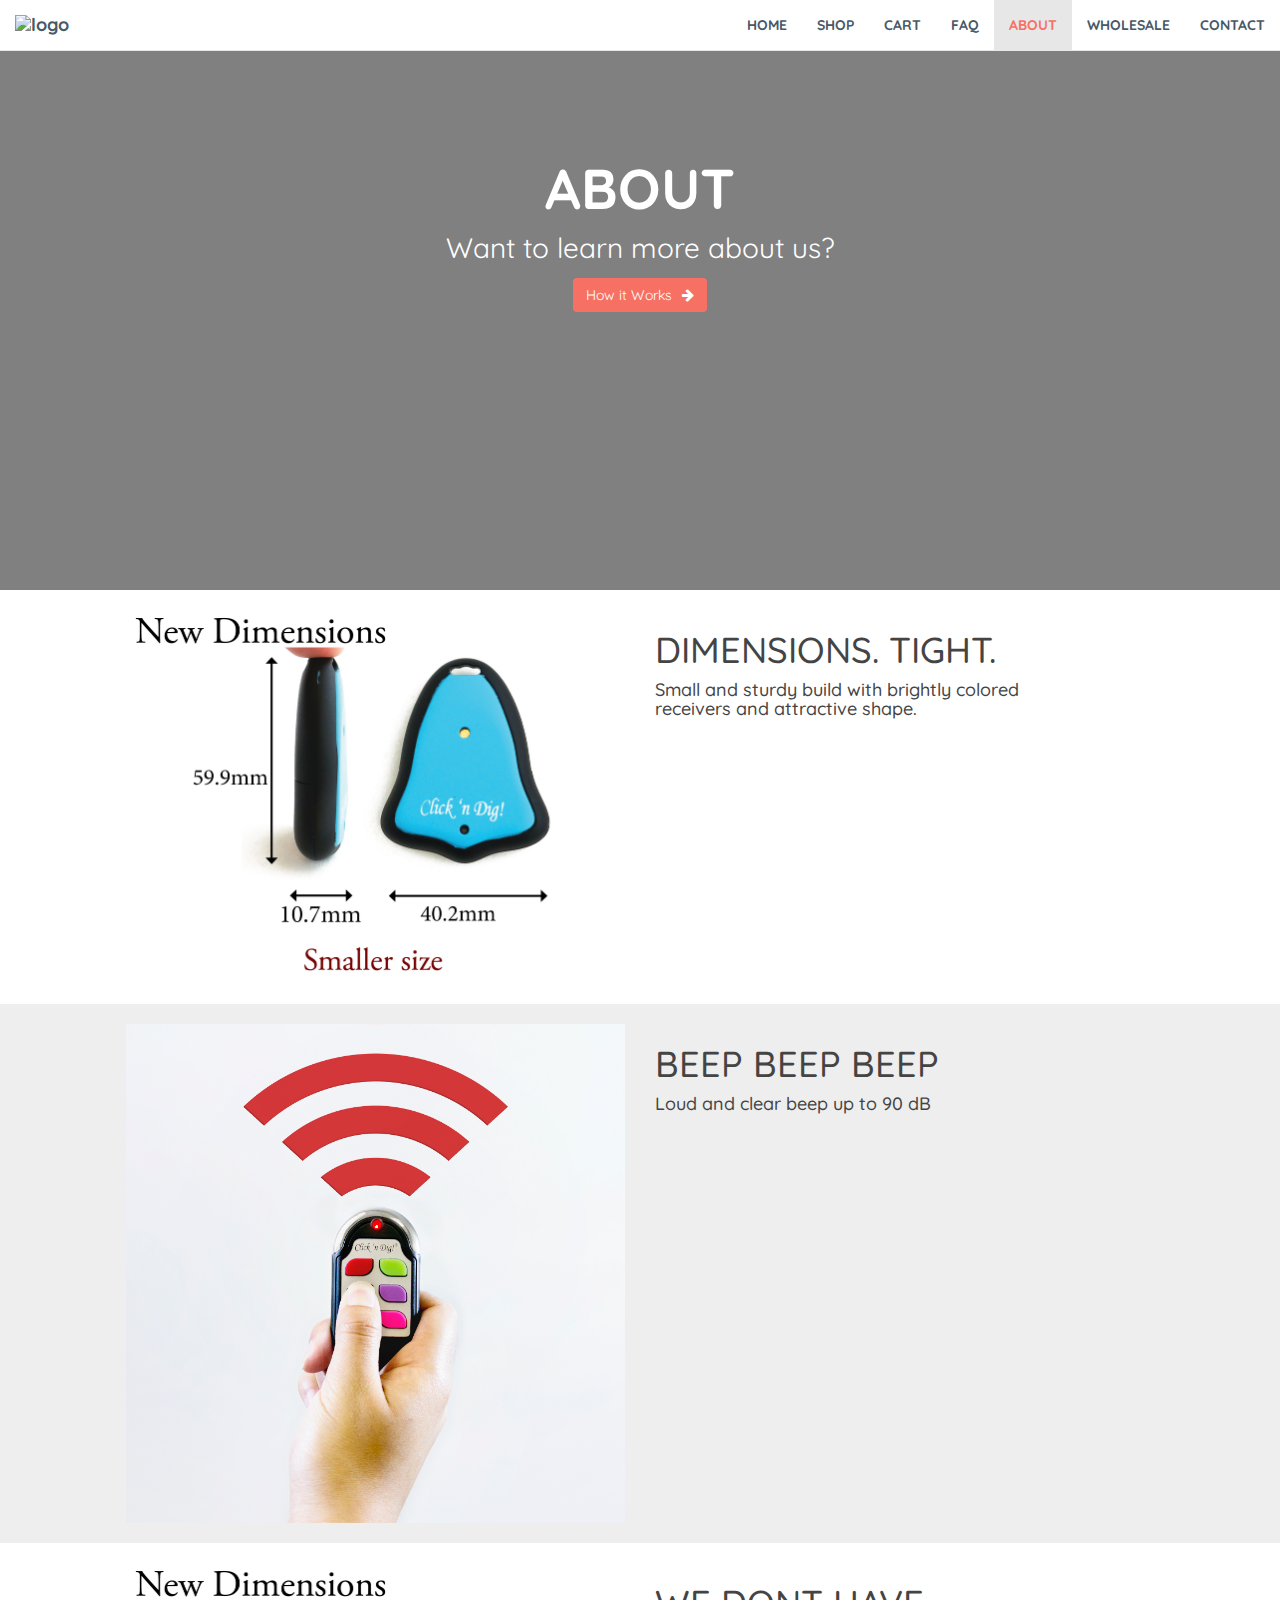
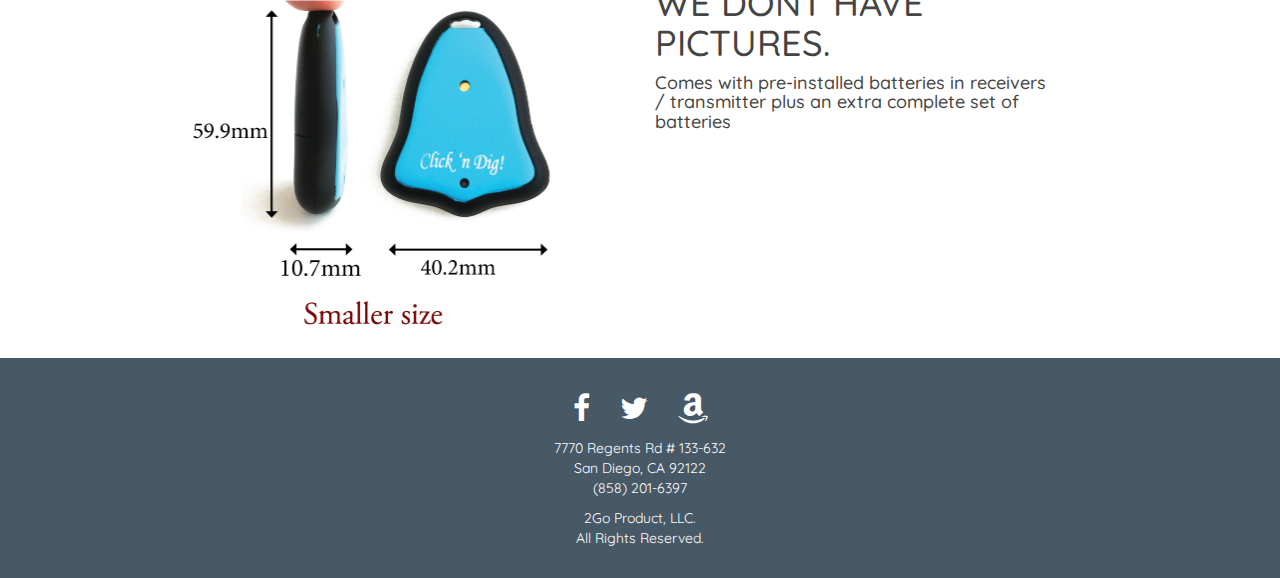
==== about.html @ 42eb3b75 "minor changes to cart & text stuff" ====
<!DOCTYPE html>
<html lang="en">
<head>
    <meta charset="UTF-8" />
    <meta http-equiv="X-UA-Compatible" content="IE-edge,chrome-1">
    <meta name="viewport" content="width=device-width, initial-scale=1.0">
    <title>Click N Dig</title>
    <!-- Latest compiled and minified CSS -->
    <link rel="stylesheet" href="https://maxcdn.bootstrapcdn.com/bootstrap/3.3.7/css/bootstrap.min.css" integrity="sha384-BVYiiSIFeK1dGmJRAkycuHAHRg32OmUcww7on3RYdg4Va+PmSTsz/K68vbdEjh4u" crossorigin="anonymous">
    <!-- Optional theme -->
    <link rel="stylesheet" href="https://maxcdn.bootstrapcdn.com/bootstrap/3.3.7/css/bootstrap-theme.min.css" integrity="sha384-rHyoN1iRsVXV4nD0JutlnGaslCJuC7uwjduW9SVrLvRYooPp2bWYgmgJQIXwl/Sp" crossorigin="anonymous">
    <link href="https://fonts.googleapis.com/css?family=Quicksand:300,400,500,700" rel="stylesheet">
    <link rel="stylesheet" href="css/font-awesome.min.css">
    <link rel="stylesheet" href="css/clickndig.css">
</head>
<body>
<nav class="navbar navbar-default navbar-fixed-top">
    <div class="container-fluid">
        <!-- Brand and toggle get grouped for better mobile display -->
        <div class="navbar-header">
            <button type="button" class="navbar-toggle collapsed" data-toggle="collapse" data-target="#navbar" aria-expanded="false">
                <span class="sr-only">Toggle navigation</span>
                <span class="icon-bar"></span>
                <span class="icon-bar"></span>
                <span class="icon-bar"></span>
            </button>
            <a class="navbar-brand" href="index.html"><img class="navbar-logo-img" src="img/clickndig_logo.png" alt="logo"></a>
        </div>

        <!-- Collect the nav links, forms, and other content for toggling -->
        <div class="collapse navbar-collapse" id="navbar">
          <ul class="nav navbar-nav navbar-right">
              <li><a href="index.html">HOME</a></li>
              <li><a href="shop.html">SHOP</a></li>
              <li><a href="cart.html">CART</a></li>
              <li><a href="faq.html">FAQ</a></li>
              <li class="active"><a href="about.html">ABOUT</a></li>
              <li><a href="wholesale.html">WHOLESALE</a></li>
              <li><a href="contact.html">CONTACT</a></li>
          </ul>
        </div><!-- /.navbar-collapse -->
    </div><!-- /.container-fluid -->
</nav>
<div style="margin-top: 50px">

    <!-- BANNER PICTURE ------------------------------------>
    <div class="jumbotron">
        <div class="container text-center margin-top-50">
            <div class="header-logo">
                ABOUT
            </div>
            <div class="header-subtext">
                Want to learn more about us?
            </div>
            <a href="#" class="launch-modal" data-modal-id="modal-video">
                <button type="button" class="btn buynow-btn">How it Works<span style="padding-left: 10px" class="fa fa-arrow-right" aria-hidden="true"></span></button>
            </a>
        </div>
    </div>

    <!-- FIRST SECTION ------------------------------------>
    <div class="row white-bg">
        <div class="col-sm-1"></div>
        <div class="col-sm-5">
            <img class="img-responsive image-centered" src="img/IconsPics/keyfinder-features8.jpg">
        </div>
        <div class="col-sm-4">
            <h1>DIMENSIONS. TIGHT.</h1>
            <h4>Small and sturdy build with brightly colored receivers and attractive shape.</h4>
        </div>
        <div class="col-sm-2"></div>
    </div>

    <div class="row grey-bg">
        <div class="col-sm-1"></div>
        <div class="col-sm-5">
            <img class="img-responsive image-centered" src="img/IconsPics/Feature%202_center.jpg">
        </div>
        <div class="col-sm-4">
            <h1>BEEP BEEP BEEP</h1>
            <h4>Loud and clear beep up to 90 dB </h4>
        </div>
        <div class="col-sm-2"></div>
    </div>

    <div class="row white-bg">
        <div class="col-sm-1"></div>
        <div class="col-sm-5">
            <img class="img-responsive image-centered" src="img/IconsPics/keyfinder-features8.jpg">
        </div>
        <div class="col-sm-4">
            <h1>WE DONT HAVE PICTURES.</h1>
            <h4> Comes with pre-installed batteries in receivers / transmitter plus an extra complete set of batteries</h4>
        </div>
        <div class="col-sm-2"></div>
    </div>


    <!-- FOOTER ------------------------------------------>
    <div class="footer blue-bg text-center col-xs-12 col-sm-12">
        <i class="fa fa-facebook" aria-hidden="true"></i><i class="fa fa-twitter" aria-hidden="true"></i><i class="fa fa-amazon" aria-hidden="true"></i>
        <br>
        <p>7770 Regents Rd # 133-632<br>San Diego, CA 92122<br>(858) 201-6397</p>
        <p>2Go Product, LLC.<br>All Rights Reserved.</p>
    </div>
</div>

<!-- MODAL -->
<div class="modal fade" id="modal-video" tabindex="-1" role="dialog" aria-labelledby="modal-video-label">
    <div class="modal-dialog" role="document">
        <div class="modal-content">
            <div class="modal-header">
                <button type="button" class="close" data-dismiss="modal" aria-label="Close">
                    <span aria-hidden="true">&times;</span>
                </button>
            </div>
            <div class="modal-body">
                <div class="modal-video">
                    <div class="embed-responsive embed-responsive-16by9">
                        <iframe class="embed-responsive-item" src="https://www.youtube.com/embed/yOgRx6SUD74"
                                webkitallowfullscreen mozallowfullscreen allowfullscreen></iframe>
                    </div>
                </div>
            </div>
        </div>
    </div>
</div>

<script src="https://ajax.googleapis.com/ajax/libs/jquery/1.12.4/jquery.min.js"></script>
<script src="js/clickndig.js"></script>
<!-- Latest compiled and minified JavaScript -->
<script src="https://maxcdn.bootstrapcdn.com/bootstrap/3.3.7/js/bootstrap.min.js" integrity="sha384-Tc5IQib027qvyjSMfHjOMaLkfuWVxZxUPnCJA7l2mCWNIpG9mGCD8wGNIcPD7Txa" crossorigin="anonymous"></script>
</body>
</html>
---- css/clickndig.css ----
body {
    font-family: 'Quicksand', sans-serif;
}

.img-center{
    margin: 0 auto;
    display: block;
}

.bold {
    font-weight: 700;
}

.vertical-align{
    position: relative;
    top: 50%;
    transform: translateY(-50%);
}

.margin-top-50 {
    margin-top: 50px;
}

.margin-top-150 {
    margin-top: 150px;
}
.blue-bg {
    background: #475867;
    padding: 20px;
    color: white;
}
.grey-bg {
    background: #eee;
    padding: 20px;
    color: #444;
}
.white-bg {
    background: #fff;
    padding: 20px;
    color: #444;
}
.section-header {
    font-weight: 700;
    font-size: 2em;
}
.off-color {
    color: #F67164;
}
/* NAVBAR */
.navbar {
    color: #475867;
    background: #fff;
}
.navbar-collapse {
    background: #fff;
    font-weight: 700;
}
.navbar-default .navbar-nav>li>a {
    color: #475867;
}
.navbar-default .navbar-nav>.active>a, .navbar-default .navbar-nav>.active>a:focus, .navbar-default .navbar-nav>.active>a:hover {
    color: #F67164;
}
.navbar-default .navbar-nav>.active>a, .navbar-default .navbar-nav>.open>a {
    -webkit-box-shadow: none;
    -moz-box-shadow: none;
    box-shadow: none;
}
.navbar-brand {
    color: #475867 !important;
    font-weight: 700;
}
.navbar-default .navbar-toggle {
    border: 0;
}
.navbar-default .navbar-toggle:focus, .navbar-default .navbar-toggle:hover {
    background: #fff;
}
.navbar-logo-img {
    height: 150%;
    width: auto;
}
@media (max-width: 766px) {
    .navbar-collapse {
        background: #eee;
        font-weight: 700;
    }
    .navbar-logo-img {
        margin-top: -6px;
    }
}


/* HOME */
.buynow-btn {
    color: #fff;
    background: #F67164;
    margin: 10px;
}
.jumbotron {
    position: relative;
    background: gray no-repeat center center;
    -webkit-background-size: cover;
    -moz-background-size: cover;
    -o-background-size: cover;
    background-size: cover;
    height: 60vh;
    color: white;
    margin: 0;
}
.header-logo {
    font-weight: 700;
    font-size: 4em;
}
.header-subtext {
    font-size: 2em;
}
.image-centered {
    display: block;
    margin-left: auto;
    margin-right: auto
}
.video-container {
    position:relative;
    padding-bottom:56.25%;
    padding-top:30px;
    height:0;
    overflow:hidden;
}
.video {
    position:absolute;
	top:0;
	left:0;
	width:100%;
	height:100%;
}
.reviewer-circle {
  display: inline-block;
  width: 100px;
  height: 100px;
  border-radius: 50%;
  background-repeat: no-repeat;
  background-position: center center;
  background-size: cover;
}
.fa-star {
    font-size: 30px;
    color: #ccc;
}
/* FOOTER */
.footer > .fa {
    font-size: 30px;
    margin: 15px;
}

/***** FAQ *****/
.search-button {
    background: white;
}
.panel > .panel-heading {
    background-image: none;
    background-color: #efefef;
    color: #444;
}

/***** SHOP *****/
.product {
    background: #efefef;
    margin-bottom: 20px;
}
.product-img {
    padding-top: 10px;
}
.product-text {
    padding-left: 20px;
    padding-bottom: 10px;
}
.product-price {
    font-weight: 400;
}
.feature-panel {
    margin-top: 15px;
    border: 0;
}

.container > .panel{
    margin-bottom: 5px;
}

.feature-panel > .panel-heading {
    background: #fff;
    border-top: 1px solid #ddd;
    border-bottom: 1px solid #ddd;
}
/***** Product Modal *****/
.product-modal .modal-body {
    padding: 0;
}
.product-modal .modal-footer {
    text-align: left;
}
/***** Video Modal *****/

#modal-video .modal-backdrop.in {
    filter: alpha(opacity=7);
    opacity: 0.6;
}

#modal-video .modal-content {
    background: none;
    border: 0;
    -moz-border-radius: 0; -webkit-border-radius: 0; border-radius: 0;
    -moz-box-shadow: none; -webkit-box-shadow: none; box-shadow: none;
}

#modal-video .modal-body {
    padding: 0 25px 25px 25px;
}

#modal-video .modal-header {
    padding: 25px 25px 15px 25px;
    text-align: right;
}

#modal-video .modal-header, .modal-footer {
    border: 0;
}

#modal-video .modal-header .close {
    float: none;
    margin: 0;
    font-size: 36px;
    color: #fff;
    font-weight: 300;
    text-shadow: none;
    opacity: 1;
}

/** TABLE STUFF **/
.table>tbody>tr>td, .table>tfoot>tr>td{
    vertical-align: middle;
}
@media screen and (max-width: 600px) {
    table#cart tbody td .form-control{
        width:20%;
        display: inline !important;
    }
    .actions .btn{
        width:36%;
        margin:1.5em 0;
    }

    .actions .btn-info{
        float:left;
    }
    .actions .btn-danger{
        float:right;
    }

    table#cart thead { display: none; }
    table#cart tbody td { display: block; padding: .6rem; min-width:320px;}




    table#cart tfoot td{display:block; }
    table#cart tfoot td .btn{display:block;}

}
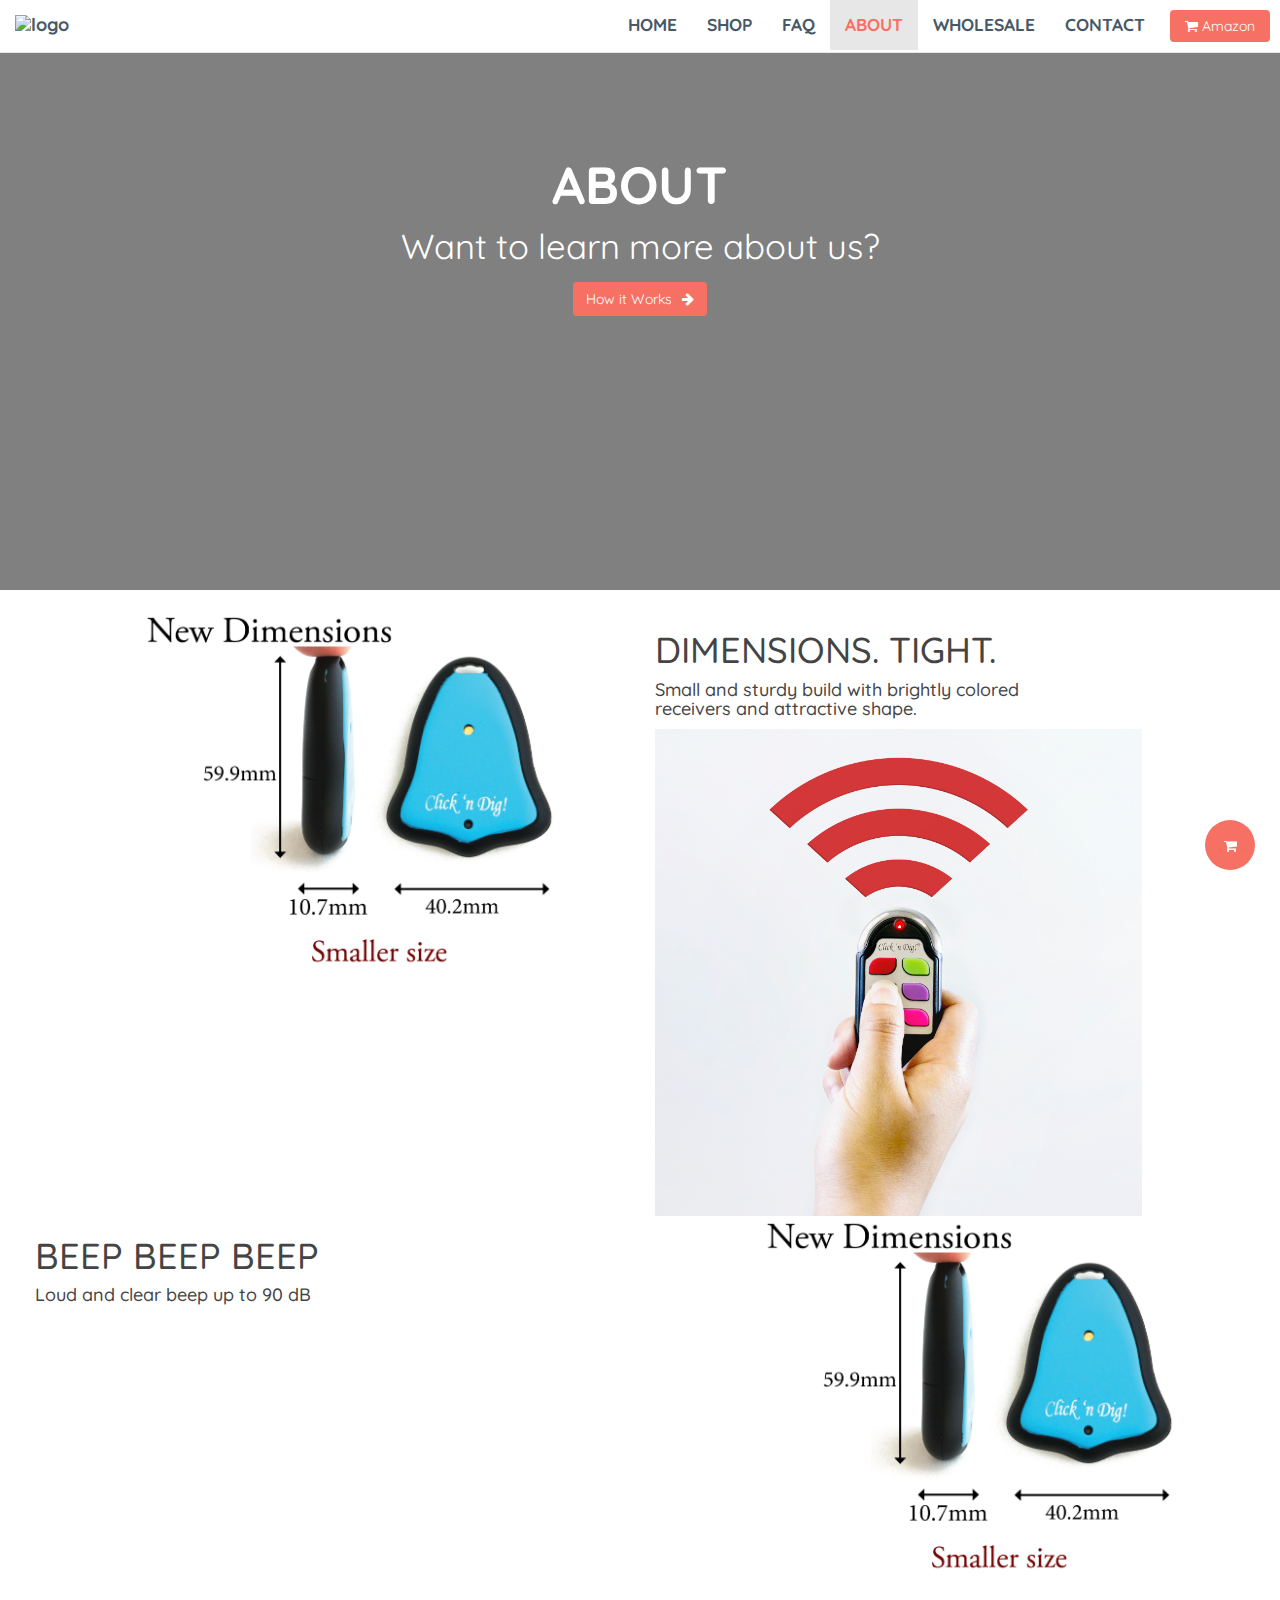
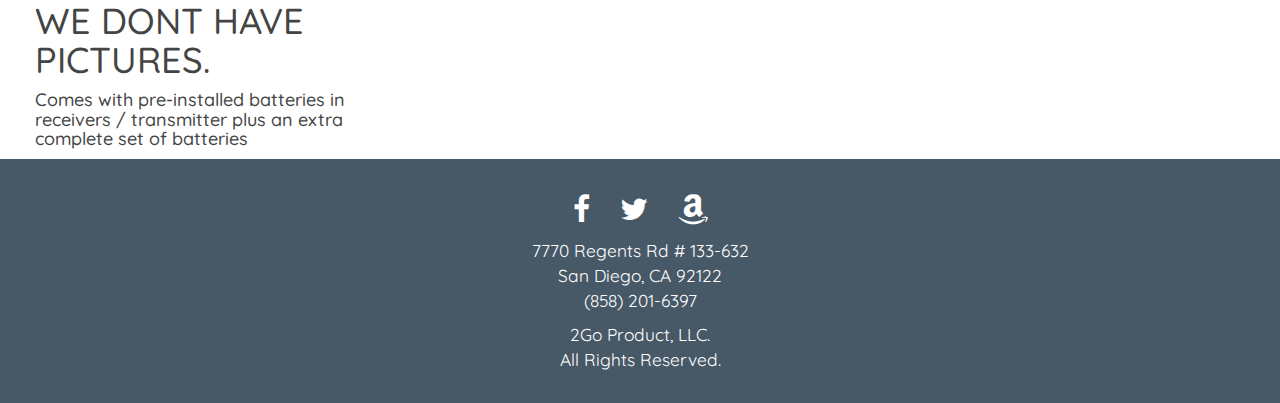
==== commit 82ee3761: "Merge branch 'master' of https://github.com/cleestofuh/COGS187B" ====
--- a/about.html
+++ b/about.html
@@ -24,19 +24,19 @@
                 <span class="icon-bar"></span>
                 <span class="icon-bar"></span>
             </button>
-            <a class="navbar-brand" href="index.html"><img class="navbar-logo-img" src="img/clickndig_logo.png" alt="logo"></a>
+            <a class="navbar-brand" href="home.html"><img class="navbar-logo-img" src="img/clickndig_logo.png" alt="logo"></a>
         </div>
 
         <!-- Collect the nav links, forms, and other content for toggling -->
         <div class="collapse navbar-collapse" id="navbar">
           <ul class="nav navbar-nav navbar-right">
-              <li><a href="index.html">HOME</a></li>
+              <li><a href="home.html">HOME</a></li>
               <li><a href="shop.html">SHOP</a></li>
-              <li><a href="cart.html">CART</a></li>
               <li><a href="faq.html">FAQ</a></li>
               <li class="active"><a href="about.html">ABOUT</a></li>
               <li><a href="wholesale.html">WHOLESALE</a></li>
               <li><a href="contact.html">CONTACT</a></li>
+              <li><a type="button" class="btn buynow-btn" style="color: white; width: 100px; padding: 5px;" href="https://www.amazon.com/Click-n-dig/b/ref=w_bl_hsx_s_off_web_3022598011?ie=UTF8&node=3022598011&field-lbr_brands_browse-bin=Click+n+dig" target="_blank"><i class="fa fa-shopping-cart"></i> Amazon</a></li>
           </ul>
         </div><!-- /.navbar-collapse -->
     </div><!-- /.container-fluid -->
@@ -59,7 +59,7 @@
     </div>
 
     <!-- FIRST SECTION ------------------------------------>
-    <div class="row white-bg">
+    <div class="white-bg">
         <div class="col-sm-1"></div>
         <div class="col-sm-5">
             <img class="img-responsive image-centered" src="img/IconsPics/keyfinder-features8.jpg">
@@ -71,7 +71,7 @@
         <div class="col-sm-2"></div>
     </div>
 
-    <div class="row grey-bg">
+    <div class="grey-bg">
         <div class="col-sm-1"></div>
         <div class="col-sm-5">
             <img class="img-responsive image-centered" src="img/IconsPics/Feature%202_center.jpg">
@@ -83,7 +83,7 @@
         <div class="col-sm-2"></div>
     </div>
 
-    <div class="row white-bg">
+    <div class="white-bg">
         <div class="col-sm-1"></div>
         <div class="col-sm-5">
             <img class="img-responsive image-centered" src="img/IconsPics/keyfinder-features8.jpg">
@@ -126,6 +126,10 @@
     </div>
 </div>
 
+<div class="cart-button col-sm-12 col-xs-12">
+    <a type="button" href="cart.html" class="floatright circle btn buynow-btn"><i class="circle-center fa fa-shopping-cart"></i></a>
+</div>
+
 <script src="https://ajax.googleapis.com/ajax/libs/jquery/1.12.4/jquery.min.js"></script>
 <script src="js/clickndig.js"></script>
 <!-- Latest compiled and minified JavaScript -->
--- a/css/clickndig.css
+++ b/css/clickndig.css
@@ -1,5 +1,6 @@
 body {
     font-family: 'Quicksand', sans-serif;
+    font-size: 13pt;
 }
 
 .img-center{
@@ -46,6 +47,15 @@
 .off-color {
     color: #F67164;
 }
+@media (min-width: 767px) {
+    .grey-bg {
+        background: #fff;
+    }
+    .review-text {
+        margin-left: 100px;
+        margin-right: 100px;
+    }
+}
 /* NAVBAR */
 .navbar {
     color: #475867;
@@ -88,13 +98,18 @@
     .navbar-logo-img {
         margin-top: -6px;
     }
+    .video {
+        position: relative;
+        width: 50%;
+        height: 50%;
+    }
 }
 
 
 /* HOME */
 .buynow-btn {
     color: #fff;
-    background: #F67164;
+    background: #F67164 !important;
     margin: 10px;
 }
 .jumbotron {
@@ -110,7 +125,7 @@
 }
 .header-logo {
     font-weight: 700;
-    font-size: 4em;
+    font-size: 3em;
 }
 .header-subtext {
     font-size: 2em;
@@ -147,6 +162,16 @@
     font-size: 30px;
     color: #ccc;
 }
+@media (min-width: 768px) {
+    #amazon-review {
+        margin-top: -27%;
+    }
+    .video {
+        height: 50%;
+        width: 50%;
+        left: 25.2%;
+    }
+}
 /* FOOTER */
 .footer > .fa {
     font-size: 30px;
@@ -198,6 +223,11 @@
 }
 .product-modal .modal-footer {
     text-align: left;
+}
+@media (min-width: 767px) {
+    .product {
+        background: #fff;
+    }
 }
 /***** Video Modal *****/
 
@@ -266,4 +296,23 @@
     table#cart tfoot td{display:block; }
     table#cart tfoot td .btn{display:block;}
 
+}
+
+.cart-button{
+    position: fixed;
+    bottom: 20px;
+    width: 100%;
+}
+
+.circle {
+    border-radius: 50%;
+    width: 50px;
+    height: 50px;
+}
+
+.circle-center {
+    padding-top: 50%;
+}
+.floatright{
+    float:right;
 }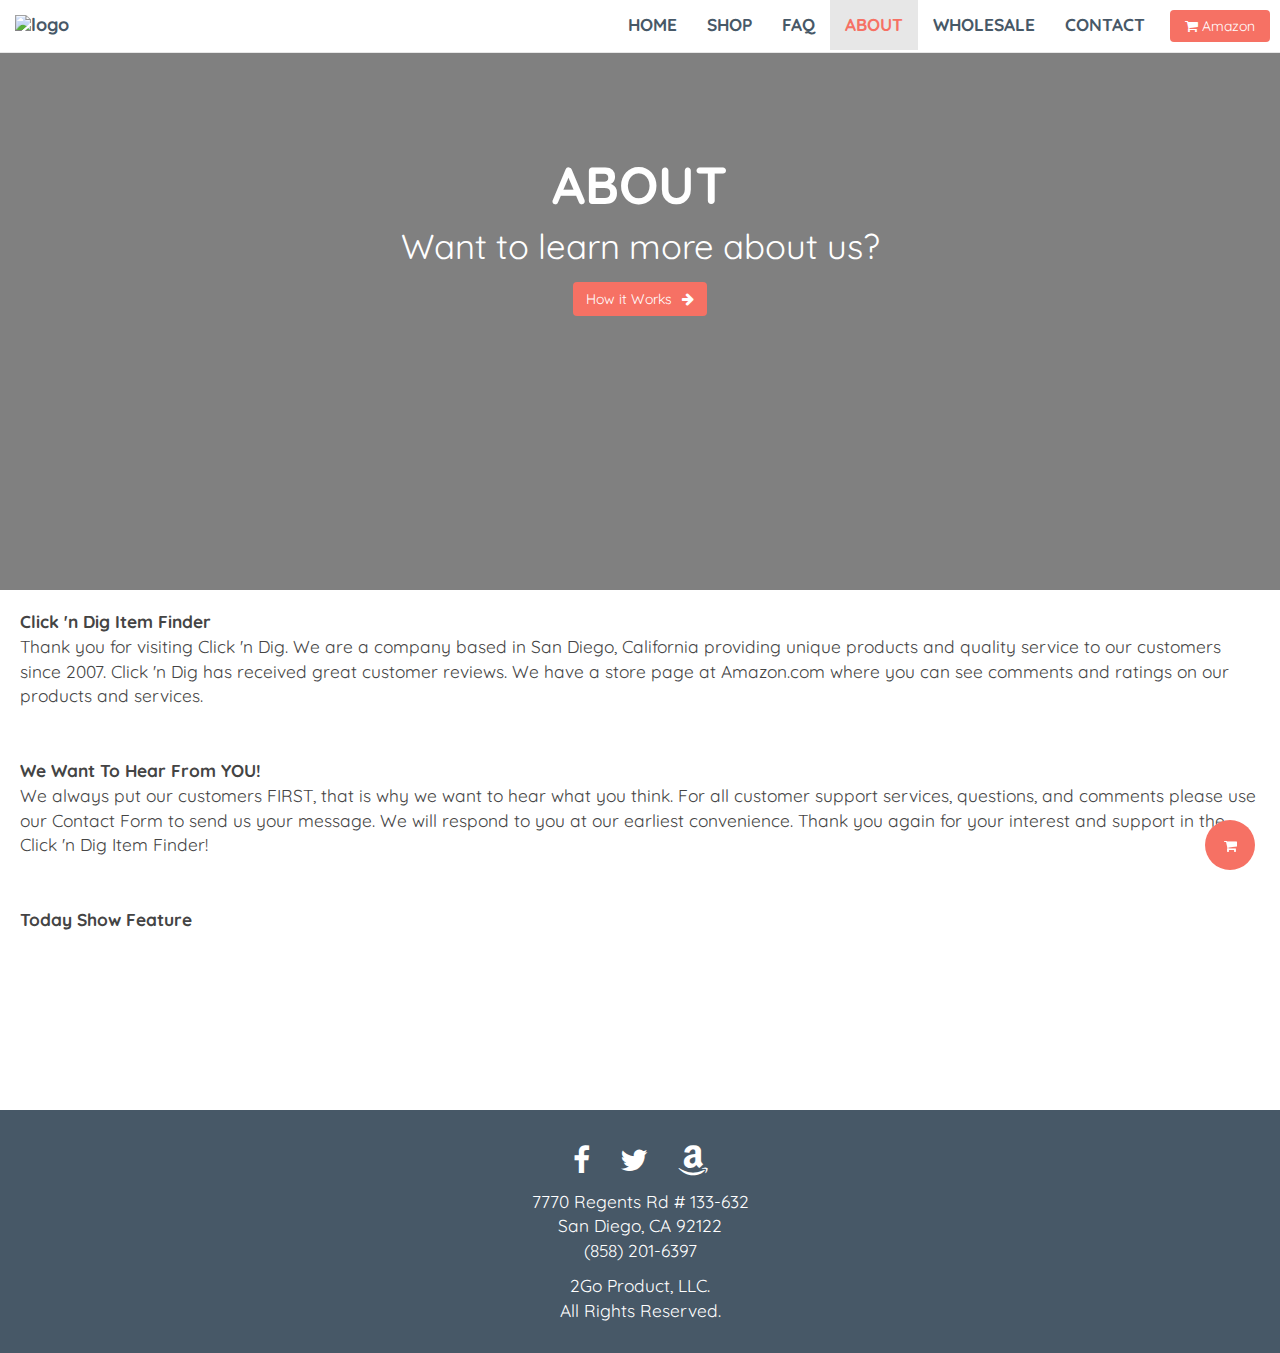
==== commit 20430772: "about page content change" ====
--- a/about.html
+++ b/about.html
@@ -60,41 +60,23 @@
 
     <!-- FIRST SECTION ------------------------------------>
     <div class="white-bg">
-        <div class="col-sm-1"></div>
-        <div class="col-sm-5">
-            <img class="img-responsive image-centered" src="img/IconsPics/keyfinder-features8.jpg">
-        </div>
-        <div class="col-sm-4">
-            <h1>DIMENSIONS. TIGHT.</h1>
-            <h4>Small and sturdy build with brightly colored receivers and attractive shape.</h4>
-        </div>
-        <div class="col-sm-2"></div>
+        <strong>Click 'n Dig Item Finder</strong><br>
+        <p>
+        Thank you for visiting Click 'n Dig. We are a company based in San Diego, California providing unique products and quality service to our customers since 2007.
+        Click 'n Dig has received great customer reviews. We have a store page at Amazon.com where you can see comments and ratings on our products and services.
+        </p>
     </div>
-
     <div class="grey-bg">
-        <div class="col-sm-1"></div>
-        <div class="col-sm-5">
-            <img class="img-responsive image-centered" src="img/IconsPics/Feature%202_center.jpg">
-        </div>
-        <div class="col-sm-4">
-            <h1>BEEP BEEP BEEP</h1>
-            <h4>Loud and clear beep up to 90 dB </h4>
-        </div>
-        <div class="col-sm-2"></div>
+        <strong>We Want To Hear From YOU!</strong>
+        <p>
+        We always put our customers FIRST, that is why we want to hear what you think. For all customer support services, questions, and comments please use our
+        Contact Form to send us your message. We will respond to you at our earliest convenience. Thank you again for your interest and support in the Click 'n Dig Item Finder!
+        </p>
     </div>
-
     <div class="white-bg">
-        <div class="col-sm-1"></div>
-        <div class="col-sm-5">
-            <img class="img-responsive image-centered" src="img/IconsPics/keyfinder-features8.jpg">
-        </div>
-        <div class="col-sm-4">
-            <h1>WE DONT HAVE PICTURES.</h1>
-            <h4> Comes with pre-installed batteries in receivers / transmitter plus an extra complete set of batteries</h4>
-        </div>
-        <div class="col-sm-2"></div>
+        <strong>Today Show Feature</strong>
+        <iframe src="https://player.vimeo.com/video/108513445" width="100%" height="auto" frameborder="0" webkitallowfullscreen mozallowfullscreen allowfullscreen></iframe>
     </div>
-
 
     <!-- FOOTER ------------------------------------------>
     <div class="footer blue-bg text-center col-xs-12 col-sm-12">
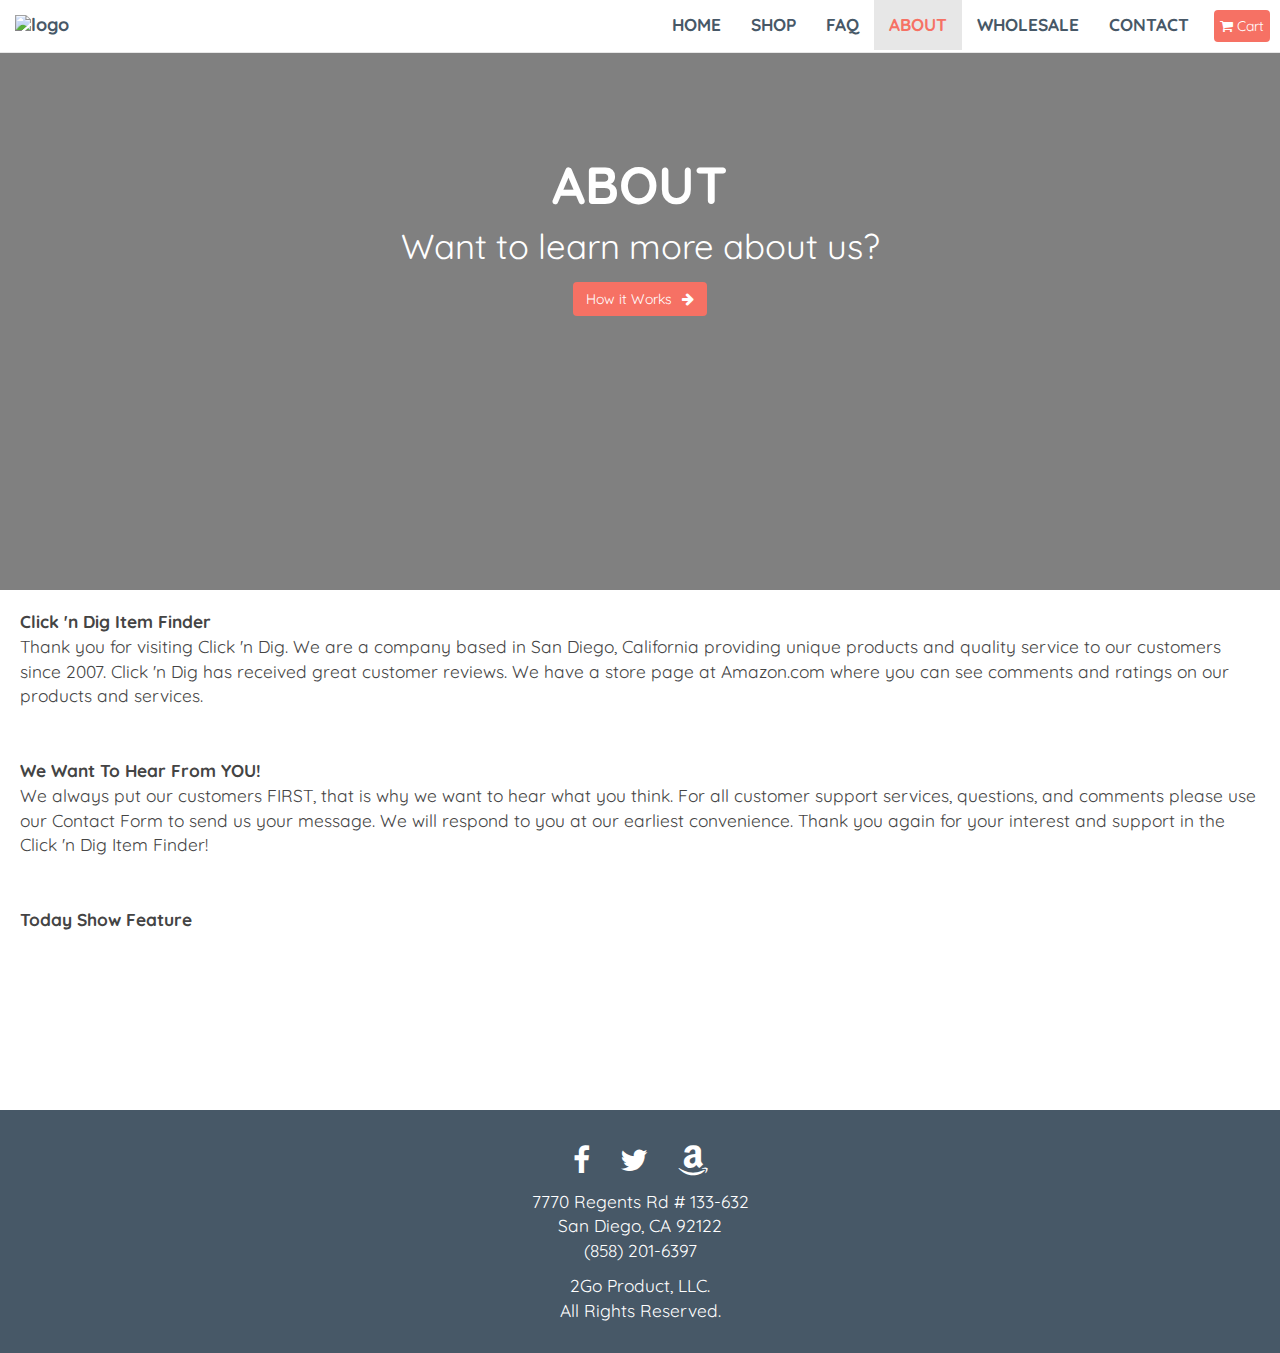
==== commit c0b6cc5b: "navbar cart button" ====
--- a/about.html
+++ b/about.html
@@ -14,17 +14,20 @@
     <link rel="stylesheet" href="css/clickndig.css">
 </head>
 <body>
-<nav class="navbar navbar-default navbar-fixed-top">
-    <div class="container-fluid">
+    <nav class="navbar navbar-default navbar-fixed-top">
+      <div class="container-fluid">
         <!-- Brand and toggle get grouped for better mobile display -->
         <div class="navbar-header">
-            <button type="button" class="navbar-toggle collapsed" data-toggle="collapse" data-target="#navbar" aria-expanded="false">
-                <span class="sr-only">Toggle navigation</span>
-                <span class="icon-bar"></span>
-                <span class="icon-bar"></span>
-                <span class="icon-bar"></span>
-            </button>
+          <button type="button" class="navbar-toggle collapsed" data-toggle="collapse" data-target="#navbar" aria-expanded="false">
+            <span class="sr-only">Toggle navigation</span>
+            <span class="icon-bar"></span>
+            <span class="icon-bar"></span>
+            <span class="icon-bar"></span>
+          </button>
+          <div class="navbar-logo-container">
             <a class="navbar-brand" href="home.html"><img class="navbar-logo-img" src="img/clickndig_logo.png" alt="logo"></a>
+          </div>
+          <a type="button" class="btn btn-default navbar-cart" href="cart.html"><i class="fa fa-shopping-cart"></i></a>
         </div>
 
         <!-- Collect the nav links, forms, and other content for toggling -->
@@ -36,11 +39,11 @@
               <li class="active"><a href="about.html">ABOUT</a></li>
               <li><a href="wholesale.html">WHOLESALE</a></li>
               <li><a href="contact.html">CONTACT</a></li>
-              <li><a type="button" class="btn buynow-btn" style="color: white; width: 100px; padding: 5px;" href="https://www.amazon.com/Click-n-dig/b/ref=w_bl_hsx_s_off_web_3022598011?ie=UTF8&node=3022598011&field-lbr_brands_browse-bin=Click+n+dig" target="_blank"><i class="fa fa-shopping-cart"></i> Amazon</a></li>
+              <li class="nav-cart-btn"><a type="button" class="btn buynow-btn" style="color: white; padding: 5px;" href="cart.html"><i class="fa fa-shopping-cart"></i> Cart</a></li>
           </ul>
         </div><!-- /.navbar-collapse -->
-    </div><!-- /.container-fluid -->
-</nav>
+      </div><!-- /.container-fluid -->
+    </nav>
 <div style="margin-top: 50px">
 
     <!-- BANNER PICTURE ------------------------------------>
@@ -108,10 +111,6 @@
     </div>
 </div>
 
-<div class="cart-button col-sm-12 col-xs-12">
-    <a type="button" href="cart.html" class="floatright circle btn buynow-btn"><i class="circle-center fa fa-shopping-cart"></i></a>
-</div>
-
 <script src="https://ajax.googleapis.com/ajax/libs/jquery/1.12.4/jquery.min.js"></script>
 <script src="js/clickndig.js"></script>
 <!-- Latest compiled and minified JavaScript -->
--- a/css/clickndig.css
+++ b/css/clickndig.css
@@ -65,6 +65,9 @@
     background: #fff;
     font-weight: 700;
 }
+.navbar-toggle {
+    float: left;
+}
 .navbar-default .navbar-nav>li>a {
     color: #475867;
 }
@@ -87,8 +90,11 @@
     background: #fff;
 }
 .navbar-logo-img {
-    height: 150%;
+    height: 140%;
     width: auto;
+}
+.navbar-cart {
+    display: none;
 }
 @media (max-width: 766px) {
     .navbar-collapse {
@@ -98,10 +104,29 @@
     .navbar-logo-img {
         margin-top: -6px;
     }
+    .navbar-logo-container {
+        position: absolute;
+        left: 50%;
+        margin-left: -69.2265px !important;  /* 50% of your logo width */
+        display: block;
+    }
     .video {
         position: relative;
         width: 50%;
         height: 50%;
+    }
+    .navbar-cart {
+        display: block;
+        color: #475867;
+        border: 0;
+        background:
+        transparent;
+        padding: 10px;
+        float: right;
+        font-size: 15pt;
+    }
+    .nav-cart-btn {
+        display: none !important;
     }
 }
 
@@ -160,7 +185,7 @@
 }
 .fa-star {
     font-size: 30px;
-    color: #ccc;
+    color: #ffcc00;
 }
 @media (min-width: 768px) {
     #amazon-review {
@@ -276,7 +301,6 @@
         display: inline !important;
     }
     .actions .btn{
-        width:36%;
         margin:1.5em 0;
     }
 
@@ -290,11 +314,17 @@
     table#cart thead { display: none; }
     table#cart tbody td { display: block; padding: .6rem; min-width:320px;}
 
-
-
-
     table#cart tfoot td{display:block; }
     table#cart tfoot td .btn{display:block;}
+    .table {
+    border-bottom:0px !important;
+    }
+    .table th, .table td {
+        border: 1px !important;
+    }
+    .fixed-table-container {
+        border:0px !important;
+    }
 
 }
 
@@ -315,4 +345,4 @@
 }
 .floatright{
     float:right;
-}+}
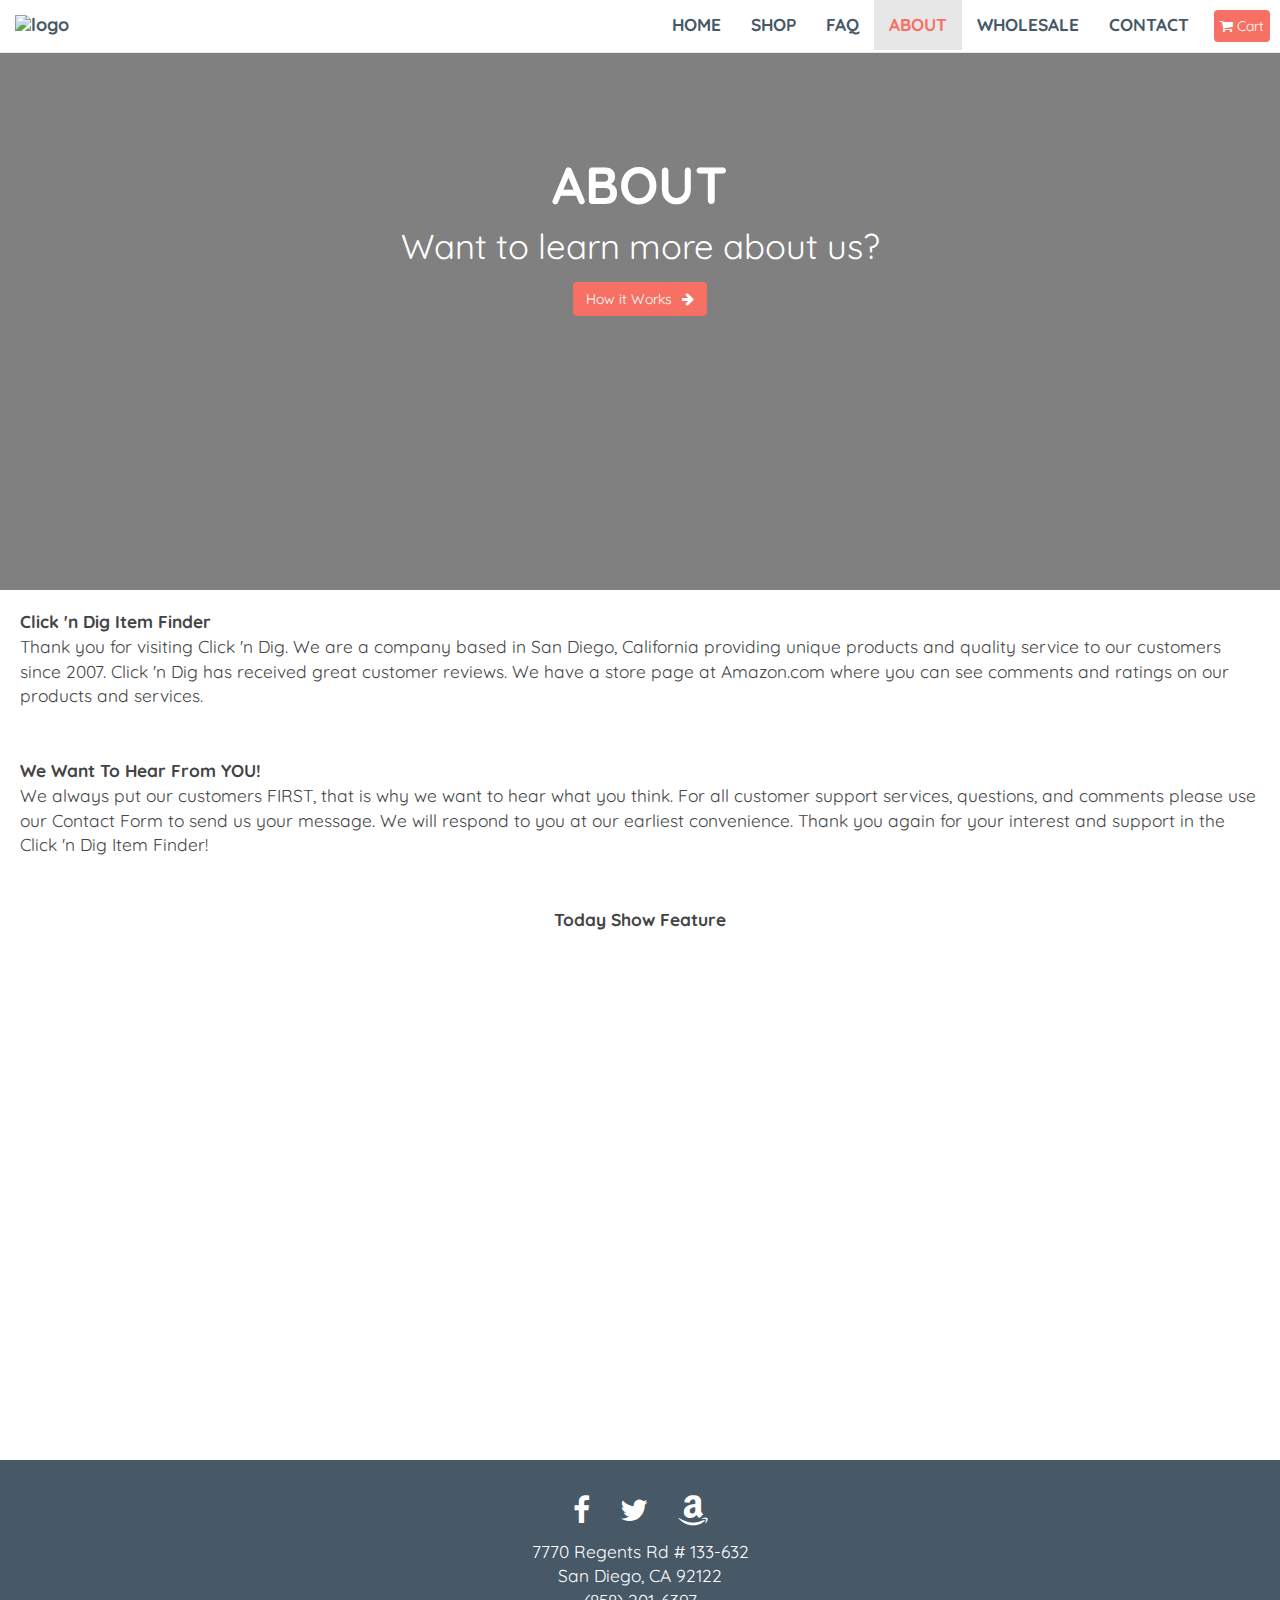
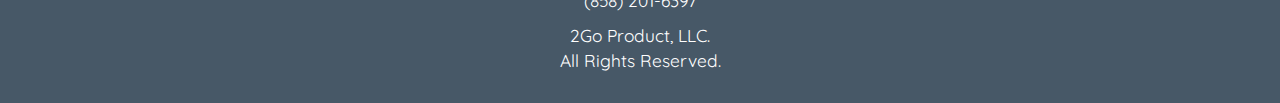
==== commit 1f88e3ee: "about vimeo video" ====
--- a/about.html
+++ b/about.html
@@ -70,15 +70,15 @@
         </p>
     </div>
     <div class="grey-bg">
-        <strong>We Want To Hear From YOU!</strong>
+        <strong>We Want To Hear From YOU!</strong><br>
         <p>
         We always put our customers FIRST, that is why we want to hear what you think. For all customer support services, questions, and comments please use our
         Contact Form to send us your message. We will respond to you at our earliest convenience. Thank you again for your interest and support in the Click 'n Dig Item Finder!
         </p>
     </div>
-    <div class="white-bg">
-        <strong>Today Show Feature</strong>
-        <iframe src="https://player.vimeo.com/video/108513445" width="100%" height="auto" frameborder="0" webkitallowfullscreen mozallowfullscreen allowfullscreen></iframe>
+    <div class="white-bg text-center">
+        <strong>Today Show Feature</strong><br>
+        <iframe class="vimeo" src="https://player.vimeo.com/video/108513445" frameborder="0" webkitallowfullscreen mozallowfullscreen allowfullscreen></iframe>
     </div>
 
     <!-- FOOTER ------------------------------------------>
--- a/css/clickndig.css
+++ b/css/clickndig.css
@@ -254,6 +254,17 @@
         background: #fff;
     }
 }
+/***** ABOUT *****/
+.vimeo {
+    width: 50%;
+    height: 500px;
+}
+@media (max-width: 766px) {
+    .vimeo {
+        width: 100%;
+        height: 300px;
+    }
+}
 /***** Video Modal *****/
 
 #modal-video .modal-backdrop.in {
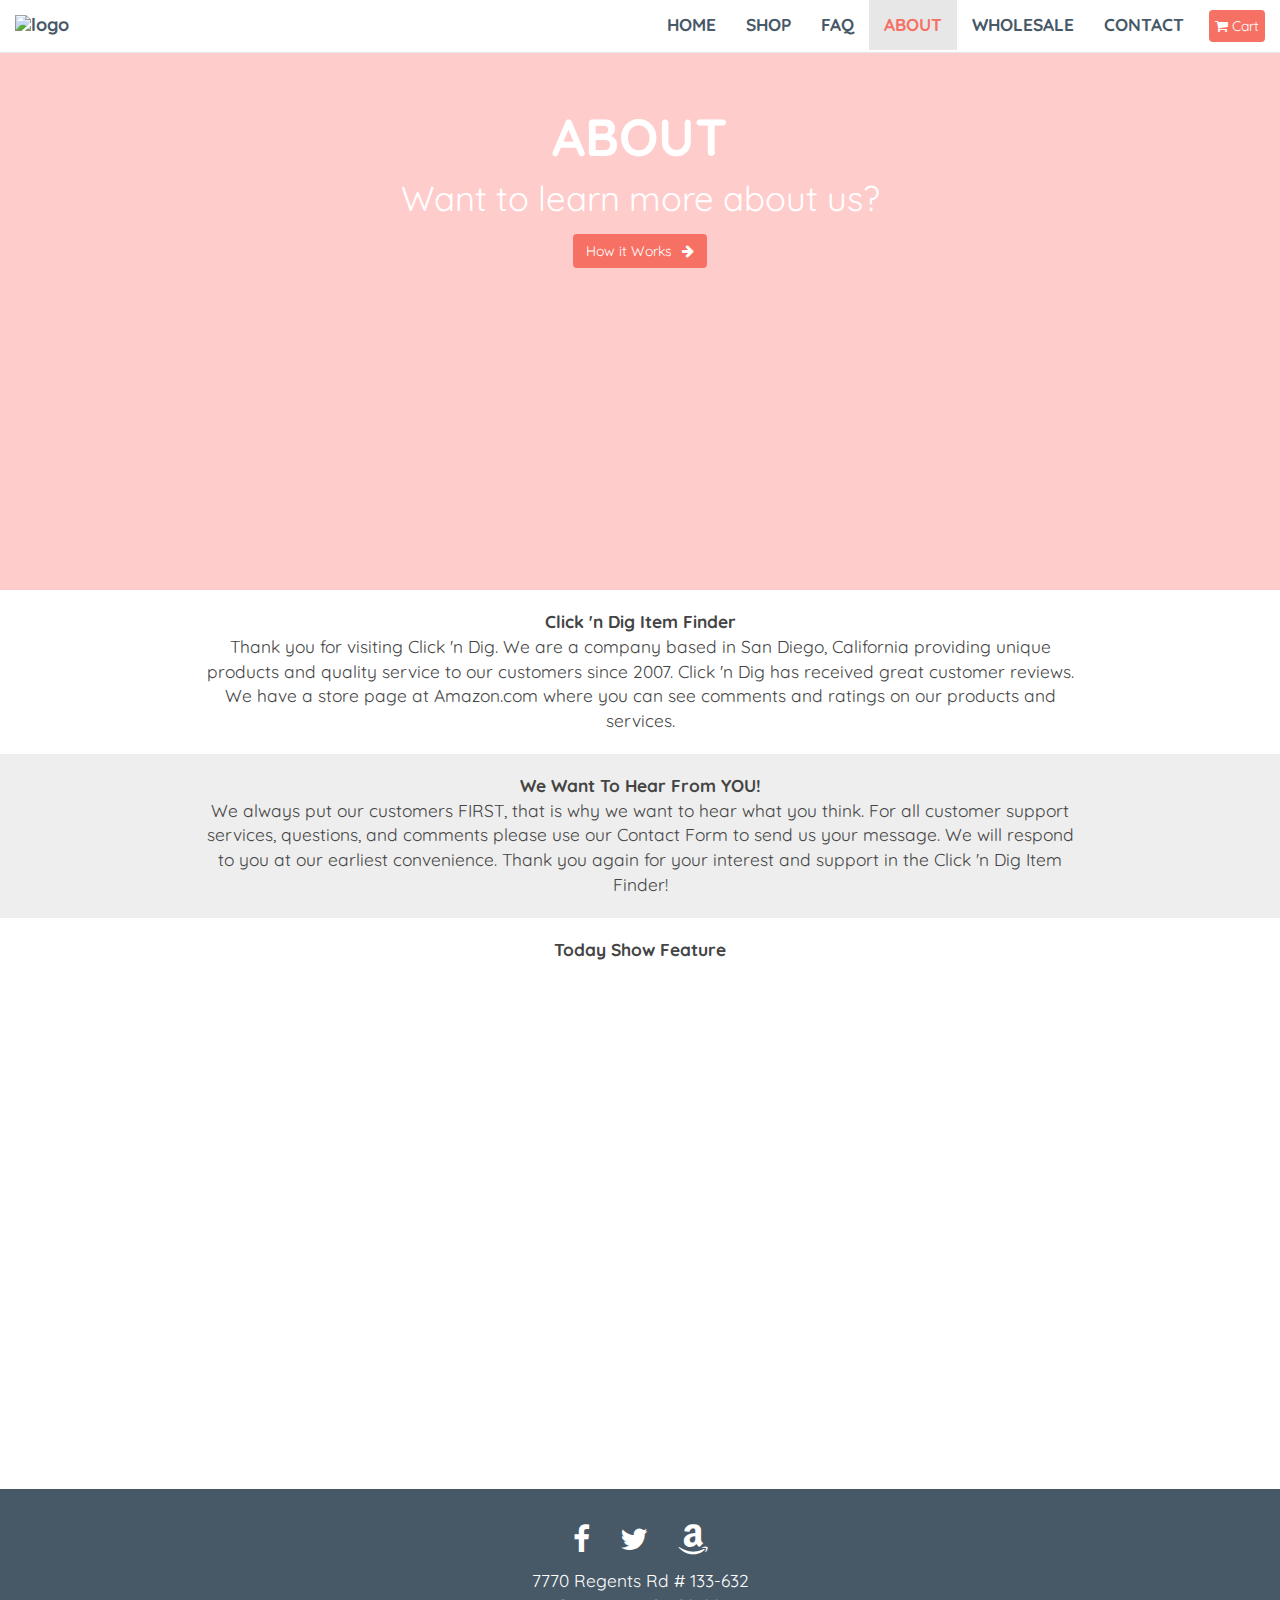
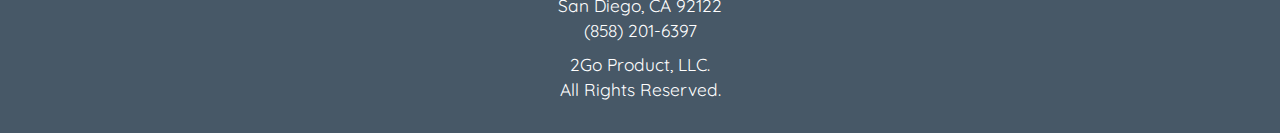
==== commit 5b747bc7: "stuff" ====
--- a/about.html
+++ b/about.html
@@ -47,9 +47,9 @@
 <div style="margin-top: 50px">
 
     <!-- BANNER PICTURE ------------------------------------>
-    <div class="jumbotron">
+    <div class="about-jumbotron">
         <div class="container text-center margin-top-50">
-            <div class="header-logo">
+            <div class="header-logo margin-top-50">
                 ABOUT
             </div>
             <div class="header-subtext">
@@ -62,16 +62,16 @@
     </div>
 
     <!-- FIRST SECTION ------------------------------------>
-    <div class="white-bg">
+    <div class="white-bg text-center">
         <strong>Click 'n Dig Item Finder</strong><br>
-        <p>
+        <p class="small-width img-center">
         Thank you for visiting Click 'n Dig. We are a company based in San Diego, California providing unique products and quality service to our customers since 2007.
         Click 'n Dig has received great customer reviews. We have a store page at Amazon.com where you can see comments and ratings on our products and services.
         </p>
     </div>
-    <div class="grey-bg">
+    <div class="grey-bg text-center">
         <strong>We Want To Hear From YOU!</strong><br>
-        <p>
+        <p class="small-width img-center">
         We always put our customers FIRST, that is why we want to hear what you think. For all customer support services, questions, and comments please use our
         Contact Form to send us your message. We will respond to you at our earliest convenience. Thank you again for your interest and support in the Click 'n Dig Item Finder!
         </p>
--- a/css/clickndig.css
+++ b/css/clickndig.css
@@ -1,6 +1,18 @@
 body {
     font-family: 'Quicksand', sans-serif;
     font-size: 13pt;
+}
+
+.line_break {
+    width: 60%;
+    border: transparent;
+    border-bottom: 2px solid #b2b2b2;
+    padding-top: 7px;
+    margin: 0;
+}
+
+.small-width{
+    width: 70%;
 }
 
 .img-center{
@@ -48,12 +60,18 @@
     color: #F67164;
 }
 @media (min-width: 767px) {
-    .grey-bg {
+    #homepage-content .grey-bg {
         background: #fff;
     }
     .review-text {
         margin-left: 100px;
         margin-right: 100px;
+    }
+}
+
+@media (max-width: 767px){
+    .line_break{
+        border-bottom: 0px;
     }
 }
 /* NAVBAR */
@@ -90,11 +108,14 @@
     background: #fff;
 }
 .navbar-logo-img {
-    height: 140%;
+    height: 130%;
     width: auto;
 }
 .navbar-cart {
     display: none;
+}
+.nav-cart-btn {
+    margin-right: 5px;
 }
 @media (max-width: 766px) {
     .navbar-collapse {
@@ -107,7 +128,7 @@
     .navbar-logo-container {
         position: absolute;
         left: 50%;
-        margin-left: -69.2265px !important;  /* 50% of your logo width */
+        margin-left: -65.3515px !important;  /* 50% of your logo width */
         display: block;
     }
     .video {
@@ -139,7 +160,7 @@
 }
 .jumbotron {
     position: relative;
-    background: gray no-repeat center center;
+    background: linear-gradient( rgba(0, 100, 180, 0.2), rgba(0, 100, 180, 0.2) ), url('../img/products/7.jpg') no-repeat center center;
     -webkit-background-size: cover;
     -moz-background-size: cover;
     -o-background-size: cover;
@@ -148,6 +169,7 @@
     color: white;
     margin: 0;
 }
+
 .header-logo {
     font-weight: 700;
     font-size: 3em;
@@ -196,6 +218,9 @@
         width: 50%;
         left: 25.2%;
     }
+    .short-page {
+        height: 550px;
+    }
 }
 /* FOOTER */
 .footer > .fa {
@@ -214,12 +239,23 @@
 }
 
 /***** SHOP *****/
+@media (min-width: 767px){
+    .shop_page{
+        text-align: center;
+        margin-left: 20%;
+        margin-right: 20%;
+    }
+}
+
 .product {
+    min-width: 285px;
+    margin-right: 18px;
     background: #efefef;
     margin-bottom: 20px;
 }
 .product-img {
     padding-top: 10px;
+    width: 240px;
 }
 .product-text {
     padding-left: 20px;
@@ -249,11 +285,6 @@
 .product-modal .modal-footer {
     text-align: left;
 }
-@media (min-width: 767px) {
-    .product {
-        background: #fff;
-    }
-}
 /***** ABOUT *****/
 .vimeo {
     width: 50%;
@@ -264,6 +295,17 @@
         width: 100%;
         height: 300px;
     }
+}
+.about-jumbotron {
+    position: relative;
+    background: linear-gradient( rgba(255, 0, 0, 0.2), rgba(255, 0, 0, 0.2) ), url('../img/products/9.jpg') no-repeat center center;
+    -webkit-background-size: cover;
+    -moz-background-size: cover;
+    -o-background-size: cover;
+    background-size: cover;
+    height: 60vh;
+    color: white;
+    margin: 0;
 }
 /***** Video Modal *****/
 
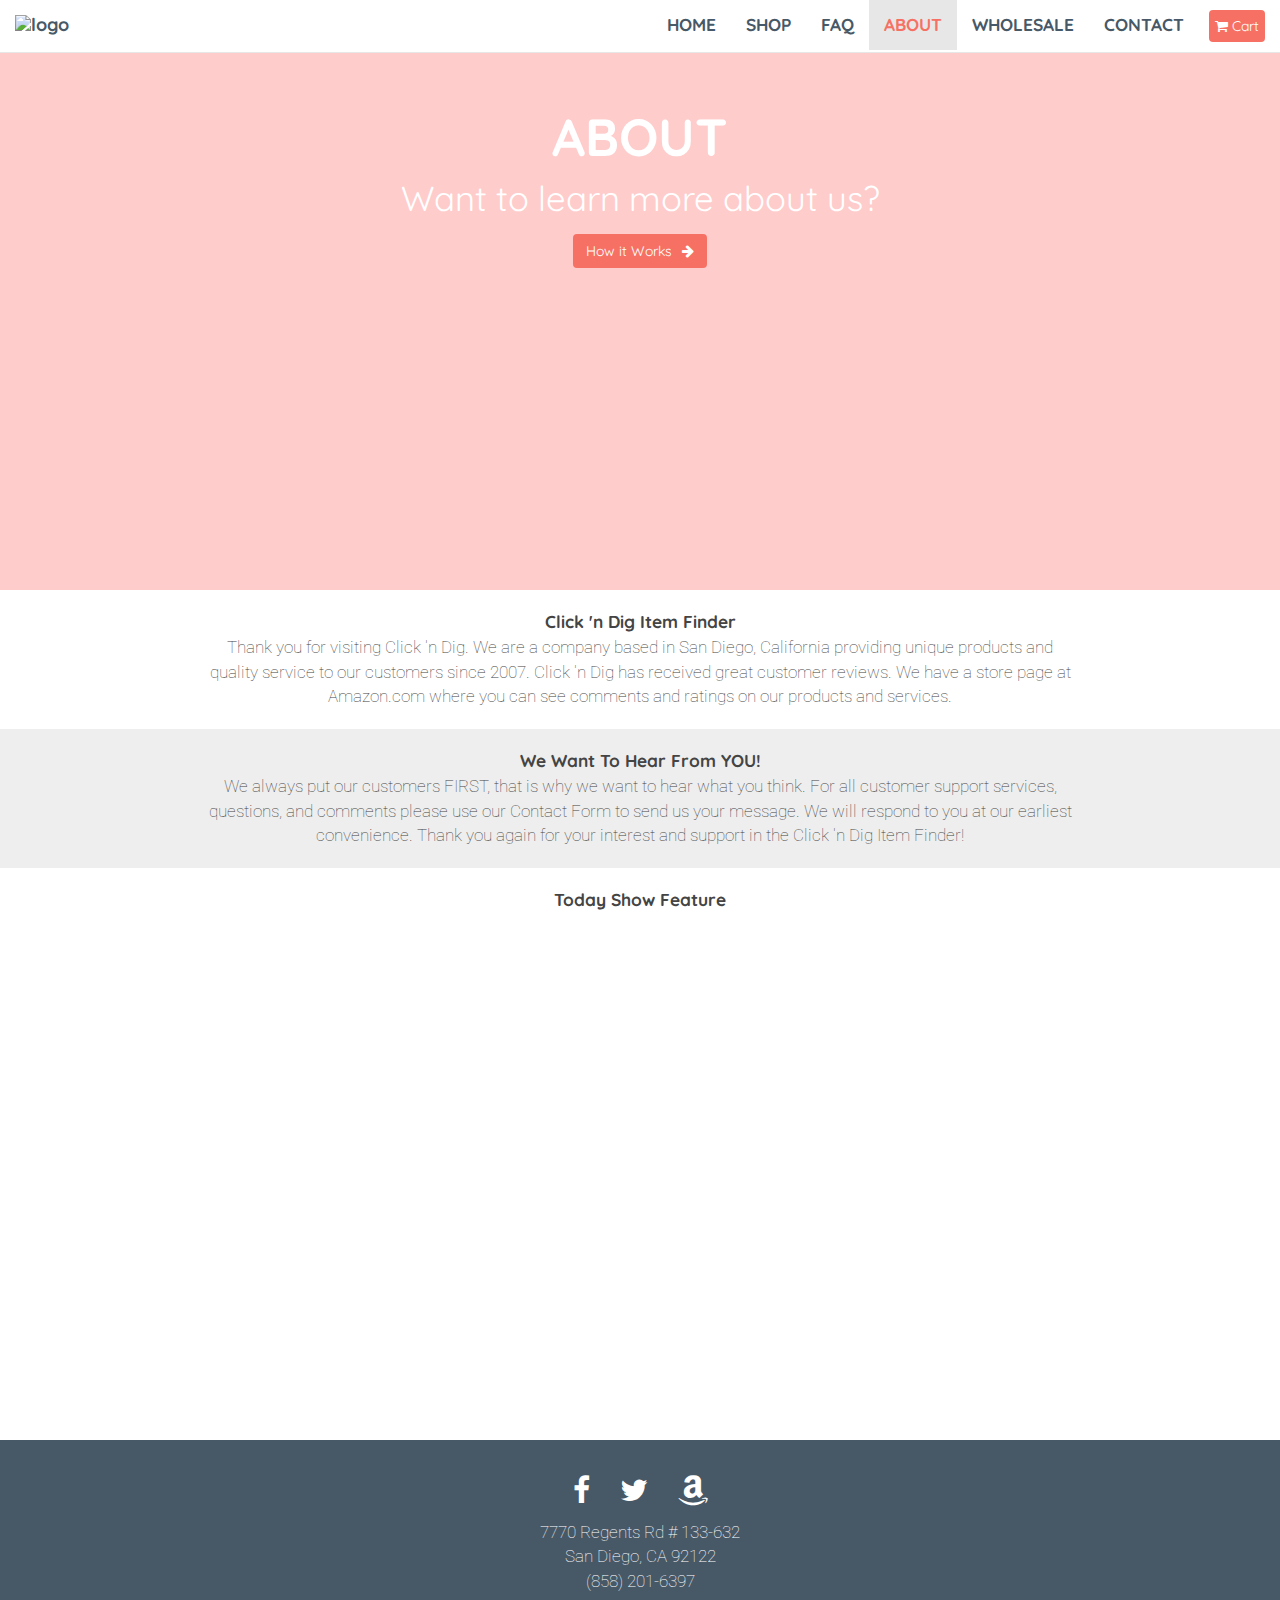
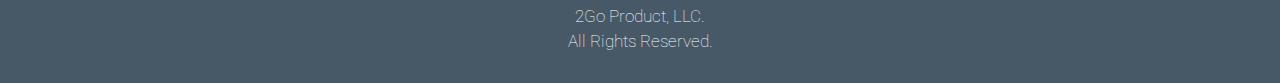
==== commit a0b6bead: "font changes and shopv2" ====
--- a/about.html
+++ b/about.html
@@ -10,6 +10,7 @@
     <!-- Optional theme -->
     <link rel="stylesheet" href="https://maxcdn.bootstrapcdn.com/bootstrap/3.3.7/css/bootstrap-theme.min.css" integrity="sha384-rHyoN1iRsVXV4nD0JutlnGaslCJuC7uwjduW9SVrLvRYooPp2bWYgmgJQIXwl/Sp" crossorigin="anonymous">
     <link href="https://fonts.googleapis.com/css?family=Quicksand:300,400,500,700" rel="stylesheet">
+    <link href="https://fonts.googleapis.com/css?family=Roboto:100,300,400,500,700" rel="stylesheet">
     <link rel="stylesheet" href="css/font-awesome.min.css">
     <link rel="stylesheet" href="css/clickndig.css">
 </head>
--- a/css/clickndig.css
+++ b/css/clickndig.css
@@ -2,7 +2,14 @@
     font-family: 'Quicksand', sans-serif;
     font-size: 13pt;
 }
-
+p {
+    font-family: 'Roboto', sans-serif;
+    font-weight: 100;
+}
+.p-header {
+    font-family: 'Quicksand', sans-serif;
+    font-weight: 500;
+}
 .line_break {
     width: 60%;
     border: transparent;
@@ -221,6 +228,13 @@
     .short-page {
         height: 550px;
     }
+    .home-icon-left {
+        padding-left: 20%;
+    }
+    .home-icon-right {
+        padding-right: 20%;
+
+    }
 }
 /* FOOTER */
 .footer > .fa {
@@ -399,3 +413,26 @@
 .floatright{
     float:right;
 }
+
+/** CONTACT **/
+label {
+    font-family: 'Roboto', sans-serif;
+    font-weight: 500;
+}
+
+/** SHOP V2 **/
+.shop-container {
+}
+.product-container {
+    width: 100%;
+    border-top: 1px solid #ccc;
+    margin-bottom: 50px;
+}
+.product-img-long {
+    top: 0;
+    width: 100%;
+    height: auto;
+}
+.buynow-fixed {
+    width: 150px;
+}
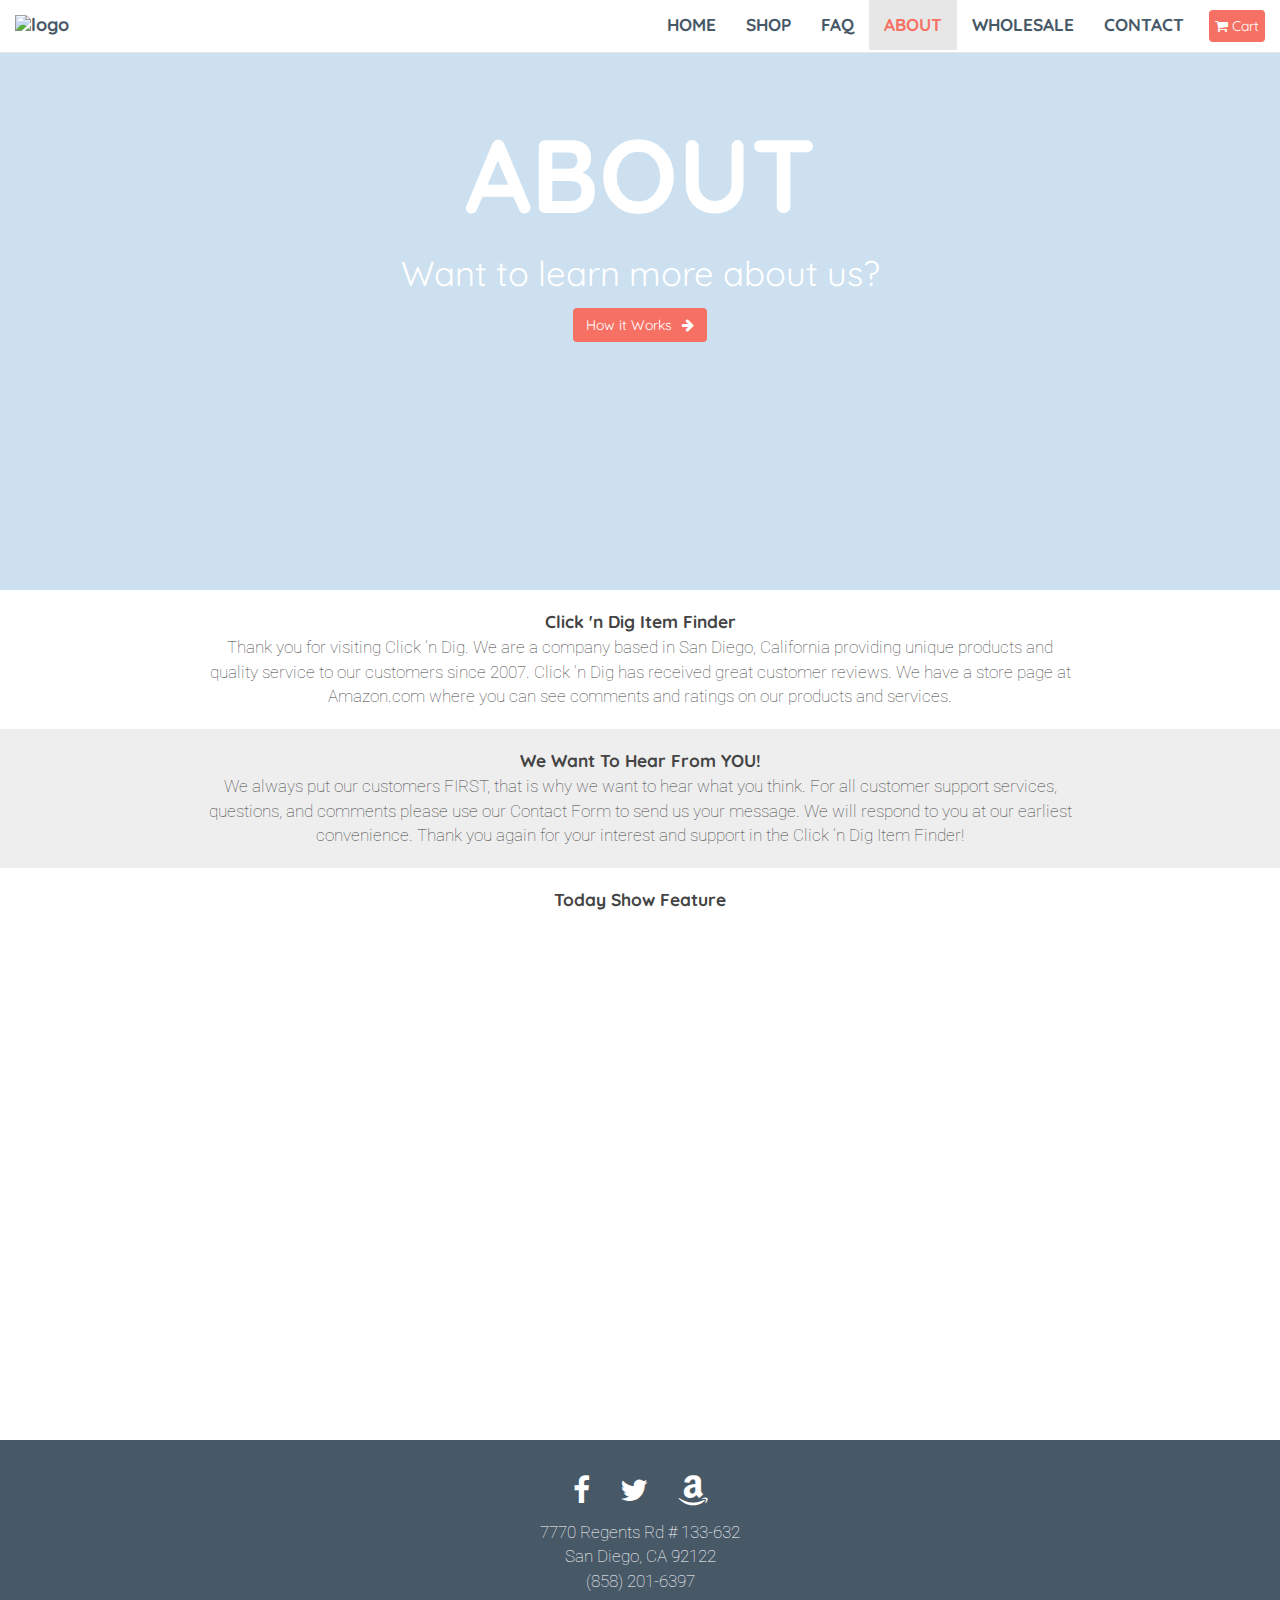
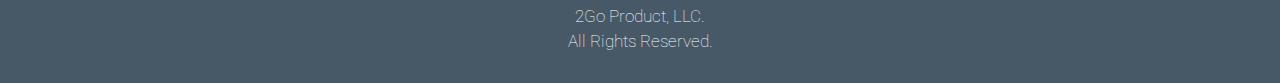
==== commit 40b875b4: "cleaned up images" ====
--- a/about.html
+++ b/about.html
@@ -28,7 +28,7 @@
           <div class="navbar-logo-container">
             <a class="navbar-brand" href="home.html"><img class="navbar-logo-img" src="img/clickndig_logo.png" alt="logo"></a>
           </div>
-          <a type="button" class="btn btn-default navbar-cart" href="cart.html"><i class="fa fa-shopping-cart"></i></a>
+          <a type="button" class="btn navbar-cart" href="cart.html"><i class="fa fa-shopping-cart"></i></a>
         </div>
 
         <!-- Collect the nav links, forms, and other content for toggling -->
--- a/css/clickndig.css
+++ b/css/clickndig.css
@@ -18,8 +18,10 @@
     margin: 0;
 }
 
-.small-width{
-    width: 70%;
+@media (min-width: 767px){
+    .small-width{
+        width: 70%;
+    }
 }
 
 .img-center{
@@ -73,6 +75,9 @@
     .review-text {
         margin-left: 100px;
         margin-right: 100px;
+    }
+    .bg-after-margin {
+        margin-bottom: 50px;
     }
 }
 
@@ -146,7 +151,7 @@
     .navbar-cart {
         display: block;
         color: #475867;
-        border: 0;
+        border: none;
         background:
         transparent;
         padding: 10px;
@@ -160,6 +165,9 @@
 
 
 /* HOME */
+#homepage-content {
+    overflow: hidden;
+}
 .buynow-btn {
     color: #fff;
     background: #F67164 !important;
@@ -167,12 +175,13 @@
 }
 .jumbotron {
     position: relative;
-    background: linear-gradient( rgba(0, 100, 180, 0.2), rgba(0, 100, 180, 0.2) ), url('../img/products/7.jpg') no-repeat center center;
+    background: linear-gradient( rgba(255, 255, 255, 0.3), rgba(255, 255, 255, 0.3) ), url('../img/home-cover.jpg') no-repeat center center;
     -webkit-background-size: cover;
     -moz-background-size: cover;
     -o-background-size: cover;
     background-size: cover;
-    height: 60vh;
+    width: 100%;
+    height: 80vh;
     color: white;
     margin: 0;
 }
@@ -187,7 +196,14 @@
 .image-centered {
     display: block;
     margin-left: auto;
-    margin-right: auto
+    margin-right: auto;
+    width: 70%;
+}
+#features-centered {
+    display: block;
+    margin-left: auto;
+    margin-right: auto;
+    width: 90%;
 }
 .video-container {
     position:relative;
@@ -212,12 +228,13 @@
   background-position: center center;
   background-size: cover;
 }
-.fa-star {
+.fa-star, .fa-star-half-full {
     font-size: 30px;
     color: #ffcc00;
 }
 @media (min-width: 768px) {
-    #amazon-review {
+
+    #after-video {
         margin-top: -27%;
     }
     .video {
@@ -235,6 +252,24 @@
         padding-right: 20%;
 
     }
+    .header-logo {
+        font-weight: 700;
+        font-size: 6em;
+    }
+}
+@media (max-width: 766px) {
+    .image-centered {
+        width: 120%;
+        margin-left: -30px;
+    }
+    #features-centered {
+        width: 160%;
+        margin-left: -100px;
+    }
+}
+
+.reviews{
+    margin-bottom: 50px;
 }
 /* FOOTER */
 .footer > .fa {
@@ -312,7 +347,7 @@
 }
 .about-jumbotron {
     position: relative;
-    background: linear-gradient( rgba(255, 0, 0, 0.2), rgba(255, 0, 0, 0.2) ), url('../img/products/9.jpg') no-repeat center center;
+    background: linear-gradient( rgba(0, 100, 180, 0.2), rgba(0, 100, 180, 0.2) ), url('../img/about-cover.jpg') no-repeat center center;
     -webkit-background-size: cover;
     -moz-background-size: cover;
     -o-background-size: cover;
@@ -425,14 +460,37 @@
 }
 .product-container {
     width: 100%;
-    border-top: 1px solid #ccc;
-    margin-bottom: 50px;
+    border-bottom: 1px solid #ccc;
+    padding-bottom: 50px;
 }
 .product-img-long {
     top: 0;
     width: 100%;
     height: auto;
 }
+
+@media (min-width: 767px){
+    .product-img-long{
+        margin-bottom: -50px;
+    }
+}
+
+.d2 {
+    width: 70%;
+}
 .buynow-fixed {
     width: 150px;
 }
+
+@media (max-width: 766px) {
+    .product-img-long {
+        top: 0;
+        width: 180%;
+        height: auto;
+        margin-left: -125px;
+    }
+    .d2 {
+        width: 160%;
+        margin-left: -105px;
+    }
+}
